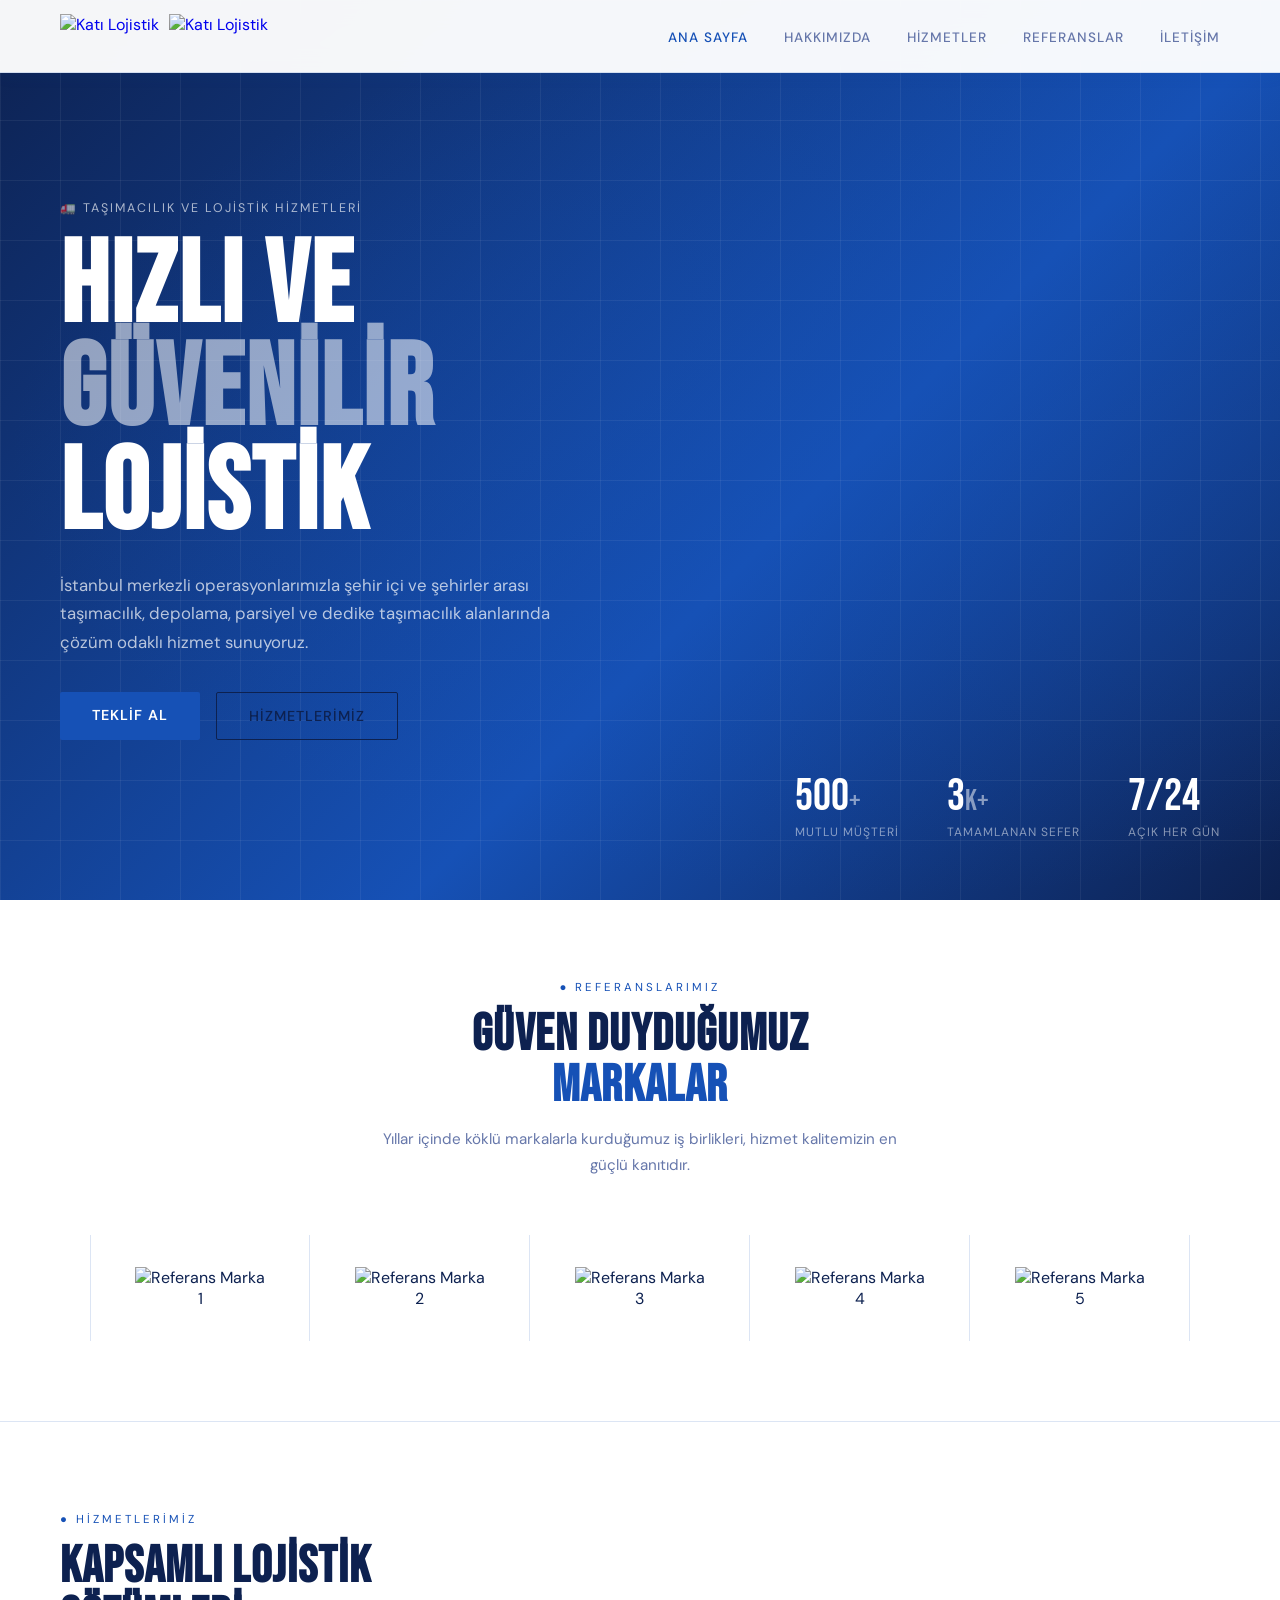
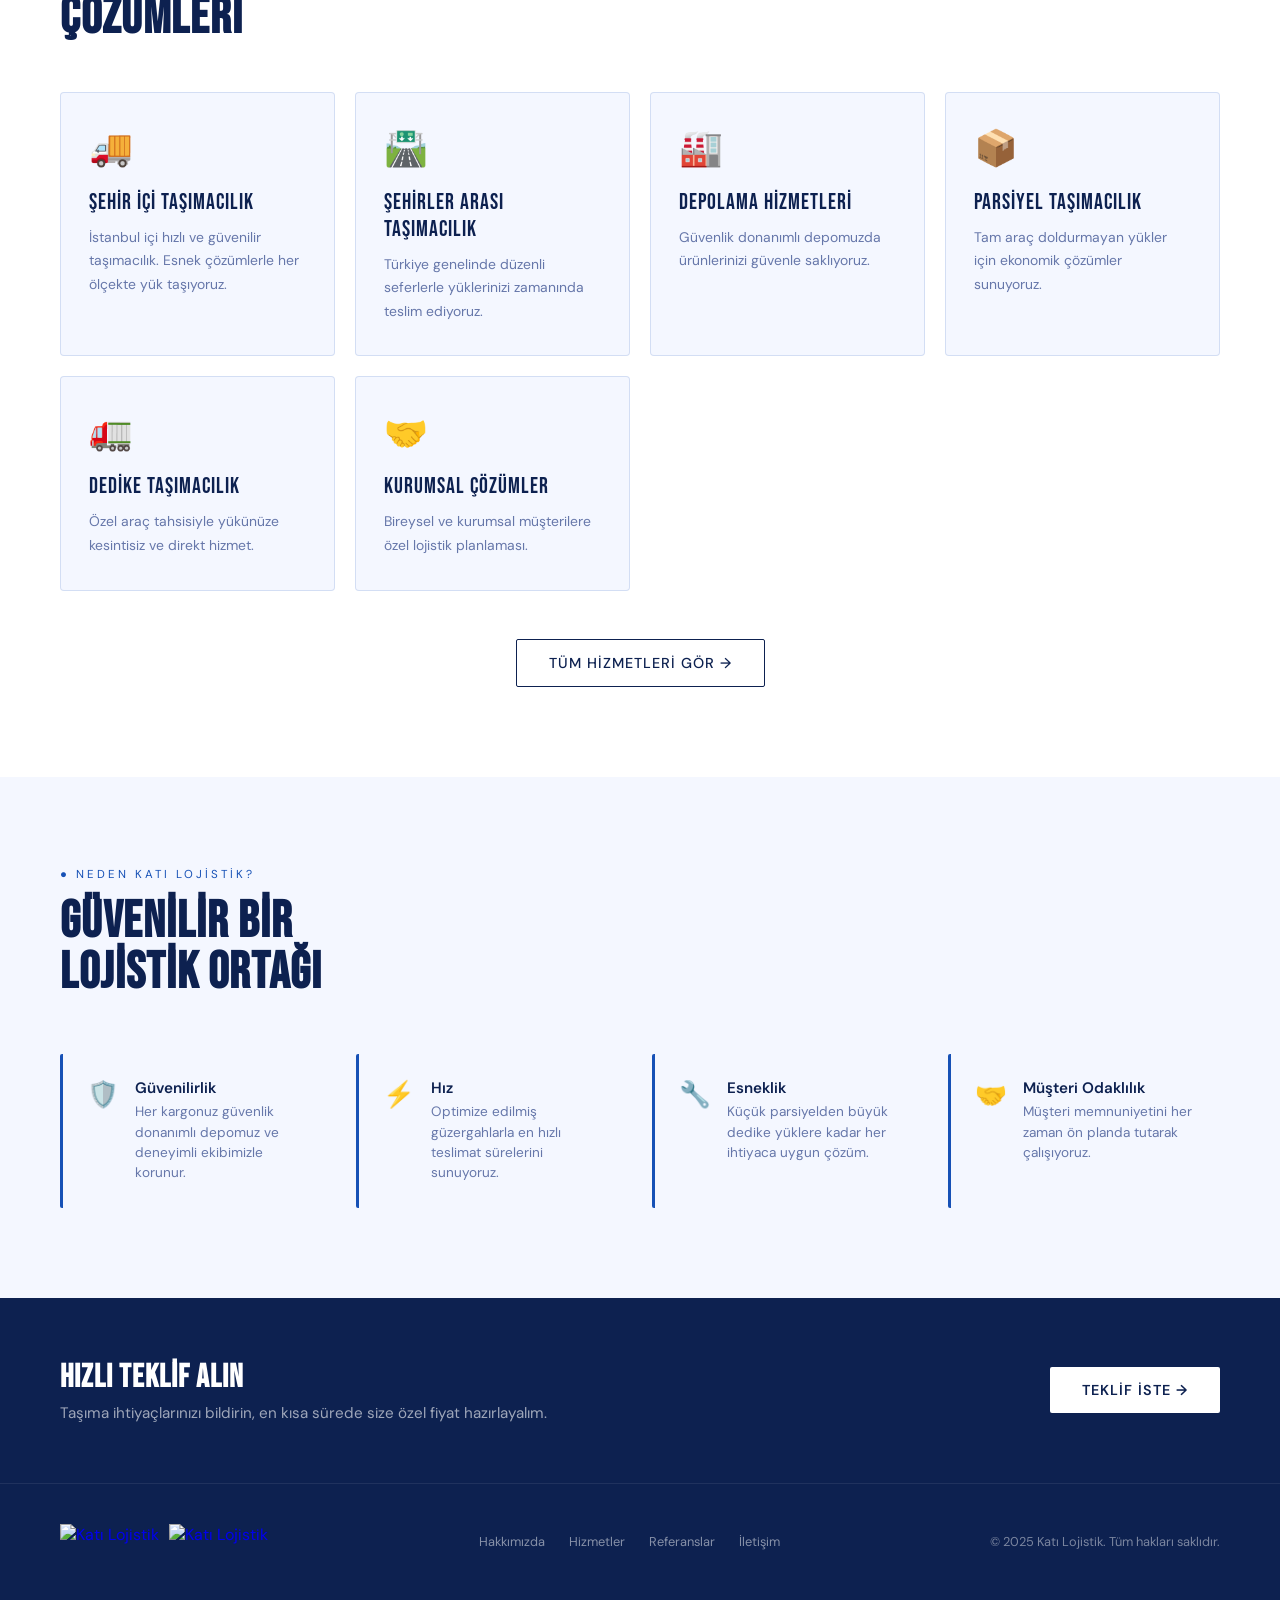
==== index.html @ aad58521 "Add files via upload" ====
<!doctype html>
<html lang="tr">
  <head>
    <meta charset="UTF-8" />
    <meta name="viewport" content="width=device-width, initial-scale=1.0" />
    <title>Katı Lojistik – İstanbul Taşımacılık ve Lojistik Hizmetleri</title>
    <link
      rel="icon"
      type="image/x-icon"
      href="photos/main-kati-lojistik-logo.ico"
    />
    <meta
      name="description"
      content="Katı Lojistik; İstanbul Kartal'da şehir içi, şehirler arası, parsiyel ve dedike taşımacılık ile depolama hizmetleri sunan güvenilir lojistik firması. +90 542 293 5328"
    />
    <meta
      name="keywords"
      content="lojistik, taşımacılık, İstanbul lojistik, Kartal lojistik, Katı Lojistik, güvenilir lojistik firması"
    />
    <meta name="robots" content="index, follow" />
    <link rel="canonical" href="https://www.katilojistik.com/" />
    <meta
      property="og:title"
      content="Katı Lojistik – Güvenilir Taşımacılık ve Lojistik Hizmetleri"
    />
    <meta
      property="og:description"
      content="İstanbul merkezli taşımacılık ve depolama çözümleri. Hızlı, güvenilir, çözüm odaklı."
    />
    <meta property="og:type" content="website" />
    <meta property="og:url" content="https://www.katilojistik.com/" />
    <meta property="og:locale" content="tr_TR" />
    <script type="application/ld+json">
      {
        "@context": "https://schema.org",
        "@type": "LocalBusiness",
        "name": "Katı Lojistik",
        "description": "İstanbul merkezli taşımacılık ve lojistik hizmetleri",
        "url": "https://www.katilojistik.com",
        "telephone": "+905422935328",
        "email": "info@katilojistik.com",
        "address": {
          "@type": "PostalAddress",
          "streetAddress": "Karlıktepe, Göl Sk. No:8",
          "addressLocality": "Kartal",
          "addressRegion": "İstanbul",
          "postalCode": "34870",
          "addressCountry": "TR"
        },
        "openingHours": "Mo-Su 06:00-22:00",
        "sameAs": [
          "https://www.instagram.com/katilojistik/",
          "https://www.linkedin.com/in/efe-kati-13737024a/"
        ]
      }
    </script>
    <link rel="preconnect" href="https://fonts.googleapis.com" />

    <link rel="stylesheet" href="style.css" />
    <link
      href="https://fonts.googleapis.com/css2?family=Bebas+Neue&family=DM+Sans:wght@300;400;500;600&display=swap"
      rel="stylesheet"
    />
  </head>
  <body>
    <nav>
      <a href="index.html" class="nav-logo-group">
        <img src="photos/main-kati-lojistik-logo.png" alt="Katı Lojistik" />
        <img src="photos/wrt-kati-lojistik-logo.png" alt="Katı Lojistik" />
      </a>
      <ul>
        <li><a href="index.html" class="active">Ana Sayfa</a></li>
        <li><a href="hakkimizda.html">Hakkımızda</a></li>
        <li><a href="hizmetler.html">Hizmetler</a></li>
        <li><a href="referanslar.html">Referanslar</a></li>
        <li><a href="iletisim.html">İletişim</a></li>
      </ul>
    </nav>

    <!-- HERO -->
    <section id="hero">
      <div class="hero-bg"></div>
      <div class="hero-grid"></div>
      <div class="hero-content">
        <div class="hero-tag">🚛 Taşımacılık ve Lojistik Hizmetleri</div>
        <h1>HIZLI VE<br /><em>GÜVENİLİR</em><br />LOJİSTİK</h1>
        <p class="hero-sub">
          İstanbul merkezli operasyonlarımızla şehir içi ve şehirler arası
          taşımacılık, depolama, parsiyel ve dedike taşımacılık alanlarında
          çözüm odaklı hizmet sunuyoruz.
        </p>
        <div class="hero-ctas">
          <a href="iletisim.html" class="btn-primary">Teklif Al</a>
          <a href="hizmetler.html" class="btn-outline">Hizmetlerimiz</a>
        </div>
      </div>
      <div class="hero-stats">
        <div>
          <div class="stat-num">500<span>+</span></div>
          <div class="stat-label">Mutlu Müşteri</div>
        </div>
        <div>
          <div class="stat-num">3<span>K+</span></div>
          <div class="stat-label">Tamamlanan Sefer</div>
        </div>
        <div>
          <div class="stat-num">7/24</div>
          <div class="stat-label">Açık Her Gün</div>
        </div>
      </div>
    </section>
    <!-- REFERANSLARIMIZ -->
    <section id="referanslarimiz-strip">
      <div class="section-tag">● Referanslarımız</div>
      <h2>GÜVEN DUYDUĞUMUZ<br /><em>MARKALAR</em></h2>
      <p class="ref-strip-sub">
        Yıllar içinde köklü markalarla kurduğumuz iş birlikleri, hizmet
        kalitemizin en güçlü kanıtıdır.
      </p>
      <div class="ref-logos-strip">
        <div class="ref-logo-item">
          <img src="photos/getir.png" alt="Referans Marka 1" />
        </div>
        <div class="ref-logo-item">
          <img src="photos/yemeks.png" alt="Referans Marka 2" />
        </div>
        <div class="ref-logo-item">
          <img src="photos/yenir_logo.png" alt="Referans Marka 3" />
        </div>
        <div class="ref-logo-item">
          <img src="photos/vigo-logo.png" alt="Referans Marka 4" />
        </div>
        <div class="ref-logo-item">
          <img src="photos/danone-logo.png" alt="Referans Marka 5" />
        </div>
      </div>
    </section>
    <!-- HİZMETLER ÖNİZLEME -->
    <section id="hizmetler-onizleme">
      <div class="section-tag">● Hizmetlerimiz</div>
      <h2>KAPSAMLI LOJİSTİK<br />ÇÖZÜMLERİ</h2>
      <div class="services-grid">
        <a href="hizmetler.html#sehir-ici" class="service-card fade-up">
          <div class="service-icon">🚚</div>
          <div class="service-title">Şehir İçi Taşımacılık</div>
          <div class="service-desc">
            İstanbul içi hızlı ve güvenilir taşımacılık. Esnek çözümlerle her
            ölçekte yük taşıyoruz.
          </div>
        </a>
        <a href="hizmetler.html#sehirler-arasi" class="service-card fade-up">
          <div class="service-icon">🛣️</div>
          <div class="service-title">Şehirler Arası Taşımacılık</div>
          <div class="service-desc">
            Türkiye genelinde düzenli seferlerle yüklerinizi zamanında teslim
            ediyoruz.
          </div>
        </a>
        <a href="hizmetler.html#depolama" class="service-card fade-up">
          <div class="service-icon">🏭</div>
          <div class="service-title">Depolama Hizmetleri</div>
          <div class="service-desc">
            Güvenlik donanımlı depomuzda ürünlerinizi güvenle saklıyoruz.
          </div>
        </a>
        <a href="hizmetler.html#parsiyel" class="service-card fade-up">
          <div class="service-icon">📦</div>
          <div class="service-title">Parsiyel Taşımacılık</div>
          <div class="service-desc">
            Tam araç doldurmayan yükler için ekonomik çözümler sunuyoruz.
          </div>
        </a>
        <a href="hizmetler.html#dedike" class="service-card fade-up">
          <div class="service-icon">🚛</div>
          <div class="service-title">Dedike Taşımacılık</div>
          <div class="service-desc">
            Özel araç tahsisiyle yükünüze kesintisiz ve direkt hizmet.
          </div>
        </a>
        <a href="hizmetler.html#kurumsal" class="service-card fade-up">
          <div class="service-icon">🤝</div>
          <div class="service-title">Kurumsal Çözümler</div>
          <div class="service-desc">
            Bireysel ve kurumsal müşterilere özel lojistik planlaması.
          </div>
        </a>
      </div>
      <div class="services-footer">
        <a href="hizmetler.html" class="btn-outline">Tüm Hizmetleri Gör →</a>
      </div>
    </section>

    <!-- NEDEN BİZ -->
    <section id="neden-biz">
      <div class="section-tag">● Neden Katı Lojistik?</div>
      <h2>GÜVENİLİR BİR<br />LOJİSTİK ORTAĞI</h2>
      <div class="values-grid">
        <div class="value-item fade-up">
          <div class="value-icon">🛡️</div>
          <div>
            <div class="value-title">Güvenilirlik</div>
            <div class="value-desc">
              Her kargonuz güvenlik donanımlı depomuz ve deneyimli ekibimizle
              korunur.
            </div>
          </div>
        </div>
        <div class="value-item fade-up">
          <div class="value-icon">⚡</div>
          <div>
            <div class="value-title">Hız</div>
            <div class="value-desc">
              Optimize edilmiş güzergahlarla en hızlı teslimat sürelerini
              sunuyoruz.
            </div>
          </div>
        </div>
        <div class="value-item fade-up">
          <div class="value-icon">🔧</div>
          <div>
            <div class="value-title">Esneklik</div>
            <div class="value-desc">
              Küçük parsiyelden büyük dedike yüklere kadar her ihtiyaca uygun
              çözüm.
            </div>
          </div>
        </div>
        <div class="value-item fade-up">
          <div class="value-icon">🤝</div>
          <div>
            <div class="value-title">Müşteri Odaklılık</div>
            <div class="value-desc">
              Müşteri memnuniyetini her zaman ön planda tutarak çalışıyoruz.
            </div>
          </div>
        </div>
      </div>
    </section>

    <!-- CTA BAND -->
    <div class="cta-band">
      <div>
        <h3>HIZLI TEKLİF ALIN</h3>
        <p>
          Taşıma ihtiyaçlarınızı bildirin, en kısa sürede size özel fiyat
          hazırlayalım.
        </p>
      </div>
      <a href="iletisim.html" class="btn-dark">Teklif İste →</a>
    </div>

    <footer>
      <a href="index.html" class="nav-logo-group"
        ><img
          src="photos/main-kati-lojistik-logo.png"
          alt="Katı Lojistik" /><img
          src="photos/wrt-kati-lojistik-logo.png"
          alt="Katı Lojistik"
      /></a>
      <div class="footer-links">
        <a href="hakkimizda.html">Hakkımızda</a>
        <a href="hizmetler.html">Hizmetler</a>
        <a href="referanslar.html">Referanslar</a>
        <a href="iletisim.html">İletişim</a>
      </div>
      <p>© 2025 Katı Lojistik. Tüm hakları saklıdır.</p>
    </footer>

    <script>
      const obs = new IntersectionObserver(
        (entries) =>
          entries.forEach((e) => {
            if (e.isIntersecting) e.target.classList.add("visible");
          }),
        { threshold: 0.1 },
      );
      document.querySelectorAll(".fade-up").forEach((el) => obs.observe(el));
    </script>
  </body>
</html>
---- style.css ----
/* ========================================
   KATI LOJİSTİK – Ortak Stil Dosyası
   ======================================== */

@import url("https://fonts.googleapis.com/css2?family=Bebas+Neue&family=DM+Sans:wght@300;400;500;600&display=swap");

:root {
  --navy: #0d2150;
  --blue: #1651b6;
  --accent: #1651b6;
  --light: #f4f7ff;
  --white: #ffffff;
  --gray: #6677aa;
  --dark-text: #0d2150;
  --body-bg: #f4f7ff;
  --card-bg: #ffffff;
  --border: rgba(22, 81, 182, 0.15);
}

* {
  margin: 0;
  padding: 0;
  box-sizing: border-box;
}
html {
  scroll-behavior: smooth;
}
body {
  font-family: "DM Sans", sans-serif;
  background: var(--body-bg);
  color: var(--dark-text);
  overflow-x: hidden;
}

/* NAV */
nav {
  position: fixed;
  top: 0;
  width: 100%;
  z-index: 100;
  padding: 14px 60px;
  display: flex;
  align-items: center;
  justify-content: space-between;
  background: rgba(255, 255, 255, 0.96);
  backdrop-filter: blur(12px);
  border-bottom: 1px solid var(--border);
  box-shadow: 0 2px 16px rgba(22, 81, 182, 0.07);
}
.nav-logo-group {
  display: flex;
  align-items: center;
  gap: 10px;
  text-decoration: none;
}
.nav-logo-group img {
  height: 44px;
  width: auto;
  display: block;
}
.logo {
  font-family: "Bebas Neue", sans-serif;
  font-size: 1.8rem;
  letter-spacing: 3px;
  color: var(--navy);
  text-decoration: none;
}
.logo span {
  color: var(--accent);
}
nav ul {
  list-style: none;
  display: flex;
  gap: 36px;
}
nav ul a {
  text-decoration: none;
  color: var(--gray);
  font-size: 0.85rem;
  font-weight: 500;
  letter-spacing: 1px;
  text-transform: uppercase;
  transition: color 0.2s;
}
nav ul a:hover,
nav ul a.active {
  color: var(--accent);
}

/* PAGE HERO */
.page-hero {
  min-height: 40vh;
  display: flex;
  align-items: flex-end;
  padding: 120px 60px 60px;
  position: relative;
  overflow: hidden;
  background: linear-gradient(135deg, #0d2150 0%, #1651b6 60%, #0d2150 100%);
  color: var(--white);
}
.page-hero-grid {
  position: absolute;
  inset: 0;
  background-image:
    linear-gradient(rgba(255, 255, 255, 0.07) 1px, transparent 1px),
    linear-gradient(90deg, rgba(255, 255, 255, 0.07) 1px, transparent 1px);
  background-size: 60px 60px;
}
.page-hero-content {
  position: relative;
  z-index: 2;
}
.breadcrumb {
  font-size: 0.78rem;
  color: rgba(255, 255, 255, 0.6);
  letter-spacing: 1px;
  margin-bottom: 12px;
}
.breadcrumb a {
  color: rgba(255, 255, 255, 0.85);
  text-decoration: none;
}
.breadcrumb span {
  margin: 0 8px;
}
.page-hero h1 {
  font-family: "Bebas Neue", sans-serif;
  font-size: clamp(3rem, 7vw, 6rem);
  line-height: 0.95;
  letter-spacing: 2px;
  color: var(--white);
}
.page-hero h1 em {
  color: rgba(255, 255, 255, 0.7);
  font-style: normal;
}
.page-hero p {
  color: rgba(255, 255, 255, 0.75);
  font-size: 1rem;
  line-height: 1.7;
  max-width: 560px;
  margin-top: 16px;
}

/* SECTIONS */
section {
  padding: 90px 60px;
}
.section-tag {
  font-size: 0.72rem;
  letter-spacing: 3px;
  text-transform: uppercase;
  color: var(--accent);
  margin-bottom: 14px;
}
h2 {
  font-family: "Bebas Neue", sans-serif;
  font-size: clamp(2.2rem, 4vw, 3.5rem);
  line-height: 1;
  letter-spacing: 1px;
  color: var(--navy);
}
h3 {
  font-family: "Bebas Neue", sans-serif;
  letter-spacing: 1px;
}

/* BUTTONS */
.btn-primary {
  background: var(--accent);
  color: var(--white);
  padding: 14px 32px;
  border: none;
  border-radius: 2px;
  font-family: "DM Sans", sans-serif;
  font-weight: 600;
  font-size: 0.9rem;
  letter-spacing: 1px;
  cursor: pointer;
  text-decoration: none;
  text-transform: uppercase;
  transition:
    transform 0.2s,
    box-shadow 0.2s;
  display: inline-block;
}
.btn-primary:hover {
  transform: translateY(-2px);
  box-shadow: 0 8px 24px rgba(22, 81, 182, 0.3);
}
.btn-outline {
  background: transparent;
  color: var(--navy);
  padding: 14px 32px;
  border: 1.5px solid var(--navy);
  border-radius: 2px;
  font-family: "DM Sans", sans-serif;
  font-weight: 500;
  font-size: 0.9rem;
  letter-spacing: 1px;
  cursor: pointer;
  text-decoration: none;
  text-transform: uppercase;
  transition:
    border-color 0.2s,
    color 0.2s,
    background 0.2s;
  display: inline-block;
}
.btn-outline:hover {
  border-color: var(--accent);
  color: var(--white);
  background: var(--accent);
}

/* FORM */
form {
  display: flex;
  flex-direction: column;
  gap: 12px;
}
.form-row {
  display: grid;
  grid-template-columns: 1fr 1fr;
  gap: 12px;
}
.form-group {
  display: flex;
  flex-direction: column;
  gap: 5px;
}
.form-label {
  font-size: 0.7rem;
  letter-spacing: 1px;
  text-transform: uppercase;
  color: var(--gray);
}
.form-section-title {
  font-size: 0.7rem;
  letter-spacing: 2px;
  text-transform: uppercase;
  color: var(--gray);
  margin-top: 6px;
}
.form-divider {
  border: none;
  border-top: 1px solid var(--border);
  margin: 4px 0;
}
input,
textarea,
select {
  background: var(--white);
  border: 1.5px solid var(--border);
  color: var(--dark-text);
  padding: 12px 16px;
  border-radius: 2px;
  font-family: "DM Sans", sans-serif;
  font-size: 0.9rem;
  outline: none;
  transition: border-color 0.2s;
  width: 100%;
}
input::placeholder,
textarea::placeholder {
  color: var(--gray);
}
input:focus,
textarea:focus,
select:focus {
  border-color: var(--accent);
}
textarea {
  resize: vertical;
  min-height: 90px;
}
select {
  background-color: var(--white);
  color: var(--dark-text);
  cursor: pointer;
  -webkit-appearance: none;
  appearance: none;
  background-image: url("data:image/svg+xml,%3Csvg xmlns='http://www.w3.org/2000/svg' width='12' height='8' viewBox='0 0 12 8'%3E%3Cpath d='M1 1l5 5 5-5' stroke='%231651b6' stroke-width='1.5' fill='none' stroke-linecap='round'/%3E%3C/svg%3E");
  background-repeat: no-repeat;
  background-position: right 14px center;
  padding-right: 36px;
}
select option {
  background-color: var(--white);
  color: var(--dark-text);
}
.btn-submit {
  background: var(--accent);
  color: var(--white);
  padding: 16px 32px;
  border: none;
  border-radius: 2px;
  font-family: "DM Sans", sans-serif;
  font-weight: 700;
  font-size: 0.9rem;
  letter-spacing: 1px;
  cursor: pointer;
  text-transform: uppercase;
  transition:
    transform 0.2s,
    box-shadow 0.2s;
  align-self: flex-start;
  margin-top: 4px;
}
.btn-submit:hover {
  transform: translateY(-2px);
  box-shadow: 0 8px 24px rgba(22, 81, 182, 0.25);
}

/* FOOTER */
footer {
  background: var(--navy);
  padding: 40px 60px;
  display: flex;
  justify-content: space-between;
  align-items: center;
  border-top: 1px solid rgba(255, 255, 255, 0.08);
  flex-wrap: wrap;
  gap: 16px;
}
footer .nav-logo-group img {
  height: 36px;
}
footer p {
  color: rgba(255, 255, 255, 0.45);
  font-size: 0.8rem;
}
.footer-links {
  display: flex;
  gap: 24px;
}
.footer-links a {
  color: rgba(255, 255, 255, 0.5);
  text-decoration: none;
  font-size: 0.8rem;
  transition: color 0.2s;
}
.footer-links a:hover {
  color: var(--white);
}

/* ANIMATIONS */
@keyframes fadeUp {
  from {
    opacity: 0;
    transform: translateY(24px);
  }
  to {
    opacity: 1;
    transform: translateY(0);
  }
}
.fade-up {
  opacity: 0;
  transform: translateY(20px);
  transition:
    opacity 0.5s ease,
    transform 0.5s ease;
}
.fade-up.visible {
  opacity: 1;
  transform: translateY(0);
}

/* CTA BAND */
.cta-band {
  background: var(--navy);
  padding: 60px;
  display: flex;
  justify-content: space-between;
  align-items: center;
  gap: 32px;
  flex-wrap: wrap;
}
.cta-band h3 {
  font-family: "Bebas Neue", sans-serif;
  font-size: 2rem;
  color: var(--white);
  letter-spacing: 1px;
}
.cta-band p {
  color: rgba(255, 255, 255, 0.6);
  font-size: 0.95rem;
  margin-top: 6px;
}
.btn-dark {
  background: var(--white);
  color: var(--navy);
  padding: 14px 32px;
  border: none;
  border-radius: 2px;
  font-family: "DM Sans", sans-serif;
  font-weight: 600;
  font-size: 0.9rem;
  letter-spacing: 1px;
  cursor: pointer;
  text-decoration: none;
  text-transform: uppercase;
  transition: transform 0.2s;
  display: inline-block;
  white-space: nowrap;
}
.btn-dark:hover {
  transform: translateY(-2px);
}

/* PHOTO PLACEHOLDER */
.photo-placeholder {
  width: 100%;
  aspect-ratio: 4/3;
  background: linear-gradient(135deg, #dde6f8 0%, #c2d3f5 100%);
  border: 2px dashed rgba(22, 81, 182, 0.3);
  border-radius: 4px;
  display: flex;
  flex-direction: column;
  align-items: center;
  justify-content: center;
  color: var(--accent);
  gap: 10px;
  min-height: 260px;
}
.photo-placeholder span {
  font-size: 0.78rem;
  letter-spacing: 1px;
  text-transform: uppercase;
  opacity: 0.6;
}

/* MENU TOGGLE */
.menu-toggle {
  display: none;
  flex-direction: column;
  gap: 5px;
  cursor: pointer;
  padding: 4px;
}
.menu-toggle span {
  display: block;
  width: 24px;
  height: 2px;
  background: var(--navy);
  border-radius: 2px;
}

/* RESPONSIVE */
@media (max-width: 768px) {
  nav {
    padding: 12px 24px;
  }
  nav ul {
    display: none;
    flex-direction: column;
    gap: 0;
    position: absolute;
    top: 100%;
    left: 0;
    right: 0;
    background: rgba(255, 255, 255, 0.98);
    border-bottom: 1px solid var(--border);
    padding: 12px 0;
  }
  nav ul.active {
    display: flex;
  }
  nav ul li a {
    display: block;
    padding: 12px 24px;
  }
  .menu-toggle {
    display: flex;
  }
  section,
  .page-hero,
  .cta-band {
    padding: 60px 24px;
  }
  .form-row {
    grid-template-columns: 1fr;
  }
  footer {
    flex-direction: column;
    text-align: center;
    padding: 32px 24px;
  }
  .footer-links {
    justify-content: center;
  }
}

/* ---- HİZMETLER SAYFASI ---- */
.hizmet-section {
  padding: 90px 60px;
  border-bottom: 1px solid var(--border);
}
.hizmet-section:last-of-type {
  border-bottom: none;
}
.hizmet-grid {
  display: grid;
  grid-template-columns: 1fr 1fr;
  gap: 72px;
  align-items: center;
}
.hizmet-grid.reverse {
  direction: rtl;
}
.hizmet-grid.reverse > * {
  direction: ltr;
}
.hizmet-visual {
  border-radius: 4px;
  overflow: hidden;
}
.hizmet-visual .photo-placeholder {
  border-radius: 4px;
}
.hizmet-tag {
  font-size: 0.72rem;
  letter-spacing: 2px;
  text-transform: uppercase;
  color: var(--accent);
  margin-bottom: 14px;
}
.hizmet-text h2 {
  margin-bottom: 20px;
}
.hizmet-text p {
  color: var(--gray);
  font-size: 0.95rem;
  line-height: 1.8;
  margin-bottom: 14px;
}
.hizmet-features {
  list-style: none;
  margin: 24px 0 32px;
  display: flex;
  flex-direction: column;
  gap: 10px;
}
.hizmet-features li {
  display: flex;
  align-items: center;
  gap: 10px;
  color: var(--gray);
  font-size: 0.88rem;
}
.hizmet-features li::before {
  content: "✓";
  color: var(--accent);
  font-weight: 700;
  flex-shrink: 0;
}

.services-overview {
  background: var(--white);
  border: 1px solid var(--border);
  padding: 90px 60px;
}
.services-quick-grid {
  display: grid;
  grid-template-columns: repeat(auto-fit, minmax(180px, 1fr));
  gap: 16px;
  margin-top: 48px;
}
.quick-card {
  background: var(--light);
  border: 1.5px solid var(--border);
  padding: 24px 20px;
  border-radius: 4px;
  text-align: center;
  text-decoration: none;
  color: var(--navy);
  transition:
    background 0.2s,
    border-color 0.2s,
    transform 0.2s;
}
.quick-card:hover {
  background: var(--accent);
  color: var(--white);
  border-color: var(--accent);
  transform: translateY(-3px);
}
.quick-card-icon {
  font-size: 2rem;
  margin-bottom: 10px;
}
.quick-card-title {
  font-size: 0.82rem;
  font-weight: 600;
  letter-spacing: 0.5px;
}

/* ---- HAKKIMIZDA ---- */
.about-section {
  background: var(--white);
}
.about-grid {
  display: grid;
  grid-template-columns: 1fr 1fr;
  gap: 72px;
  margin-top: 56px;
  align-items: start;
}
.about-text p {
  color: var(--gray);
  font-size: 0.95rem;
  line-height: 1.85;
  margin-bottom: 18px;
}
.about-values {
  display: flex;
  flex-direction: column;
  gap: 16px;
}

.value-item {
  display: flex;
  align-items: flex-start;
  gap: 16px;
  padding: 24px;
  background: var(--light);
  border-left: 3px solid var(--accent);
  border-radius: 2px;
  transition: transform 0.2s;
}
.value-item:hover {
  transform: translateX(6px);
}
.value-icon {
  font-size: 1.6rem;
  flex-shrink: 0;
}
.value-title {
  font-weight: 600;
  font-size: 0.95rem;
  color: var(--navy);
  margin-bottom: 4px;
}
.value-desc {
  font-size: 0.85rem;
  color: var(--gray);
  line-height: 1.5;
}

.mission-section {
  background: var(--light);
}
.mission-grid {
  display: grid;
  grid-template-columns: 1fr 1fr;
  gap: 48px;
  margin-top: 56px;
}
.mission-card {
  background: var(--white);
  border: 1.5px solid var(--border);
  padding: 36px;
  border-radius: 4px;
  transition: border-color 0.3s;
}
.mission-card:hover {
  border-color: var(--accent);
}
.mission-card h3 {
  font-family: "Bebas Neue", sans-serif;
  font-size: 1.6rem;
  letter-spacing: 1px;
  margin-bottom: 14px;
  color: var(--accent);
}
.mission-card p {
  color: var(--gray);
  font-size: 0.9rem;
  line-height: 1.8;
}

.team-section {
  background: var(--white);
}
.stats-row {
  display: grid;
  grid-template-columns: repeat(auto-fit, minmax(160px, 1fr));
  gap: 2px;
  margin-top: 56px;
}
.stat-box {
  background: var(--light);
  border: 1px solid var(--border);
  padding: 40px 28px;
  text-align: center;
}
.stat-box-num {
  font-family: "Bebas Neue", sans-serif;
  font-size: 3.5rem;
  color: var(--accent);
  line-height: 1;
}
.stat-box-label {
  font-size: 0.82rem;
  color: var(--gray);
  letter-spacing: 1px;
  text-transform: uppercase;
  margin-top: 8px;
  line-height: 1.4;
}

/* ---- REFERANSLAR ---- */
.reviews-grid {
  display: grid;
  grid-template-columns: repeat(auto-fit, minmax(300px, 1fr));
  gap: 24px;
  margin-top: 48px;
}
.review-card {
  background: var(--white);
  border: 1.5px solid var(--border);
  padding: 32px;
  border-radius: 4px;
  transition:
    border-color 0.3s,
    transform 0.2s;
}
.review-card:hover {
  border-color: var(--accent);
  transform: translateY(-3px);
}
.review-stars {
  color: #f5a623;
  font-size: 1rem;
  margin-bottom: 14px;
}
.review-text {
  color: var(--gray);
  font-size: 0.9rem;
  line-height: 1.75;
  margin-bottom: 20px;
  font-style: italic;
}
.review-author {
  display: flex;
  align-items: center;
  gap: 12px;
}
.review-avatar {
  width: 44px;
  height: 44px;
  border-radius: 50%;
  background: var(--light);
  border: 2px solid var(--border);
  display: flex;
  align-items: center;
  justify-content: center;
  font-family: "Bebas Neue", sans-serif;
  font-size: 1.1rem;
  color: var(--accent);
  flex-shrink: 0;
}
.review-name {
  font-weight: 600;
  font-size: 0.9rem;
  color: var(--navy);
}
.review-company {
  font-size: 0.8rem;
  color: var(--gray);
}

.logos-section {
  background: var(--light);
}
.logos-grid {
  display: grid;
  grid-template-columns: repeat(auto-fit, minmax(140px, 1fr));
  gap: 16px;
  margin-top: 48px;
}
.logo-item {
  background: var(--white);
  border: 1px solid var(--border);
  border-radius: 4px;
  padding: 28px 20px;
  display: flex;
  align-items: center;
  justify-content: center;
  font-size: 0.85rem;
  color: var(--gray);
  text-align: center;
  transition: border-color 0.2s;
}
.logo-item:hover {
  border-color: var(--accent);
}

/* ---- İLETİŞİM ---- */
.contact-grid {
  display: grid;
  grid-template-columns: 1fr 1fr;
  gap: 72px;
  margin-top: 56px;
}
.contact-info {
  display: flex;
  flex-direction: column;
  gap: 28px;
}
.contact-item {
  display: flex;
  align-items: flex-start;
  gap: 16px;
}
.contact-icon {
  width: 48px;
  height: 48px;
  border-radius: 2px;
  background: var(--light);
  border: 1.5px solid var(--border);
  display: flex;
  align-items: center;
  justify-content: center;
  font-size: 1.3rem;
  flex-shrink: 0;
}
.contact-label {
  font-size: 0.72rem;
  letter-spacing: 2px;
  text-transform: uppercase;
  color: var(--gray);
  margin-bottom: 4px;
}
.contact-value {
  font-size: 0.95rem;
  color: var(--navy);
  font-weight: 500;
}
.contact-value a {
  color: var(--navy);
  text-decoration: none;
}
.contact-value a:hover {
  color: var(--accent);
}

/* ---- INDEX HERO ---- */
#hero {
  min-height: 100vh;
  display: flex;
  flex-direction: column;
  justify-content: center;
  padding: 120px 60px 80px;
  position: relative;
  overflow: hidden;
  background: linear-gradient(135deg, #0d2150 0%, #1651b6 60%, #0d2150 100%);
}
.hero-bg {
  position: absolute;
  inset: 0;
  background: radial-gradient(
    ellipse at 70% 50%,
    rgba(22, 81, 182, 0.4) 0%,
    transparent 70%
  );
}
.hero-grid {
  position: absolute;
  inset: 0;
  background-image:
    linear-gradient(rgba(255, 255, 255, 0.06) 1px, transparent 1px),
    linear-gradient(90deg, rgba(255, 255, 255, 0.06) 1px, transparent 1px);
  background-size: 60px 60px;
}
.hero-content {
  position: relative;
  z-index: 2;
  max-width: 680px;
}
.hero-tag {
  font-size: 0.78rem;
  letter-spacing: 2px;
  text-transform: uppercase;
  color: rgba(255, 255, 255, 0.65);
  margin-bottom: 20px;
}
#hero h1 {
  font-family: "Bebas Neue", sans-serif;
  font-size: clamp(4rem, 9vw, 8rem);
  line-height: 0.9;
  letter-spacing: 2px;
  color: var(--white);
}
#hero h1 em {
  color: rgba(255, 255, 255, 0.55);
  font-style: normal;
}
.hero-sub {
  color: rgba(255, 255, 255, 0.7);
  font-size: 1.05rem;
  line-height: 1.7;
  max-width: 520px;
  margin: 24px 0 36px;
}
.hero-ctas {
  display: flex;
  gap: 16px;
  flex-wrap: wrap;
}
.hero-stats {
  position: absolute;
  bottom: 60px;
  right: 60px;
  display: flex;
  gap: 48px;
  z-index: 2;
}
.stat-num {
  font-family: "Bebas Neue", sans-serif;
  font-size: 2.8rem;
  color: var(--white);
  line-height: 1;
}
.stat-num span {
  color: rgba(255, 255, 255, 0.5);
  font-size: 1.8rem;
}
.stat-label {
  font-size: 0.75rem;
  color: rgba(255, 255, 255, 0.5);
  letter-spacing: 1px;
  text-transform: uppercase;
  margin-top: 4px;
}

/* INDEX: Hizmetler önizleme */
#hizmetler-onizleme {
  background: var(--white);
}
.services-grid {
  display: grid;
  grid-template-columns: repeat(auto-fit, minmax(240px, 1fr));
  gap: 20px;
  margin-top: 48px;
}
.service-card {
  background: var(--light);
  border: 1.5px solid var(--border);
  padding: 32px 28px;
  border-radius: 4px;
  text-decoration: none;
  color: var(--navy);
  display: block;
  position: relative;
  overflow: hidden;
  transition:
    background 0.2s,
    border-color 0.2s,
    transform 0.2s;
}
.service-card::before {
  content: "";
  position: absolute;
  left: 0;
  top: 0;
  bottom: 0;
  width: 3px;
  background: var(--accent);
  transform: scaleX(0);
  transform-origin: left;
  transition: transform 0.2s;
}
.service-card:hover {
  background: var(--white);
  border-color: var(--accent);
  transform: translateY(-4px);
  box-shadow: 0 8px 32px rgba(22, 81, 182, 0.1);
}
.service-card:hover::before {
  transform: scaleX(1);
}
.service-icon {
  font-size: 2.2rem;
  margin-bottom: 18px;
}
.service-title {
  font-family: "Bebas Neue", sans-serif;
  font-size: 1.4rem;
  letter-spacing: 1px;
  margin-bottom: 10px;
}
.service-desc {
  color: var(--gray);
  font-size: 0.87rem;
  line-height: 1.7;
}
.services-footer {
  text-align: center;
  margin-top: 48px;
}

/* INDEX: Neden biz */
#neden-biz {
  background: var(--light);
}
.values-grid {
  display: grid;
  grid-template-columns: repeat(auto-fit, minmax(220px, 1fr));
  gap: 24px;
  margin-top: 56px;
}

/* RESPONSIVE ALT SAYFALAR */
@media (max-width: 768px) {
  .hizmet-grid,
  .hizmet-grid.reverse,
  .about-grid,
  .mission-grid,
  .contact-grid {
    grid-template-columns: 1fr;
    direction: ltr;
    gap: 32px;
  }
  .hizmet-section,
  .services-overview {
    padding: 60px 24px;
  }
  .hero-stats {
    position: static;
    margin-top: 48px;
    flex-wrap: wrap;
    gap: 32px;
  }
  #hero {
    padding: 100px 24px 80px;
  }
}

/* ---- İLETİŞİM SAYFASI ---- */
.contact-section {
  padding: 90px 60px;
  background: var(--white);
}
.iletisim-grid {
  display: grid;
  grid-template-columns: 1fr 1fr;
  gap: 72px;
  margin-top: 48px;
}
.contact-info-block {
  display: flex;
  flex-direction: column;
  gap: 24px;
}
.contact-info-block > p {
  color: var(--gray);
  font-size: 0.95rem;
  line-height: 1.8;
}
.contact-icon-box {
  width: 44px;
  height: 44px;
  border-radius: 2px;
  background: var(--light);
  border: 1.5px solid var(--border);
  display: flex;
  align-items: center;
  justify-content: center;
  font-size: 1.2rem;
  flex-shrink: 0;
}
.contact-label {
  font-size: 0.7rem;
  letter-spacing: 2px;
  text-transform: uppercase;
  color: var(--gray);
  margin-bottom: 4px;
}
.contact-val {
  font-size: 0.95rem;
  color: var(--navy);
  font-weight: 500;
}
.contact-val a {
  color: var(--navy);
  text-decoration: none;
}
.contact-val a:hover {
  color: var(--accent);
}
.social-links {
  display: flex;
  gap: 12px;
  flex-wrap: wrap;
  margin-top: 8px;
}
.social-btn {
  background: var(--light);
  border: 1.5px solid var(--border);
  color: var(--navy);
  padding: 10px 18px;
  border-radius: 2px;
  text-decoration: none;
  font-size: 0.82rem;
  font-weight: 500;
  transition:
    border-color 0.2s,
    background 0.2s,
    color 0.2s;
}
.social-btn:hover {
  border-color: var(--accent);
  background: var(--accent);
  color: var(--white);
}

.map-section {
  padding: 90px 60px;
  background: var(--light);
}
.map-grid {
  display: grid;
  grid-template-columns: 1fr 1fr;
  gap: 56px;
  margin-top: 48px;
  align-items: start;
}
.map-info {
  display: flex;
  flex-direction: column;
  gap: 0;
}
.map-info h3 {
  font-family: "Bebas Neue", sans-serif;
  font-size: 1.4rem;
  letter-spacing: 1px;
  margin-bottom: 20px;
  color: var(--navy);
}
.konum-detail {
  display: flex;
  align-items: flex-start;
  gap: 14px;
  padding: 18px 0;
  border-bottom: 1px solid var(--border);
}
.konum-detail:last-child {
  border-bottom: none;
}
.konum-icon {
  font-size: 1.4rem;
  flex-shrink: 0;
  margin-top: 2px;
}
.konum-detail-title {
  font-weight: 600;
  font-size: 0.9rem;
  margin-bottom: 4px;
  color: var(--navy);
}
.konum-detail-text {
  font-size: 0.85rem;
  color: var(--gray);
  line-height: 1.6;
}
.map-container {
  border-radius: 4px;
  overflow: hidden;
  border: 1.5px solid var(--border);
  height: 420px;
}
.map-container iframe {
  width: 100%;
  height: 100%;
  border: none;
}

@media (max-width: 768px) {
  .iletisim-grid,
  .map-grid {
    grid-template-columns: 1fr;
    gap: 40px;
  }
  .contact-section,
  .map-section {
    padding: 60px 24px;
  }
}

/* ---- REFERANSLAR SAYFASI ---- */
.ref-section {
  padding: 90px 60px;
  background: var(--white);
}
.ref-grid {
  display: grid;
  grid-template-columns: repeat(auto-fit, minmax(300px, 1fr));
  gap: 24px;
  margin-top: 48px;
}
.ref-card {
  background: var(--light);
  border: 1.5px solid var(--border);
  padding: 32px;
  border-radius: 4px;
  transition:
    border-color 0.3s,
    transform 0.2s;
  position: relative;
}
.ref-card:hover {
  border-color: var(--accent);
  transform: translateY(-3px);
  box-shadow: 0 8px 32px rgba(22, 81, 182, 0.08);
}
.ref-tag {
  display: inline-block;
  background: var(--accent);
  color: var(--white);
  font-size: 0.7rem;
  font-weight: 600;
  letter-spacing: 1.5px;
  text-transform: uppercase;
  padding: 4px 10px;
  border-radius: 2px;
  margin-bottom: 12px;
}
.ref-stars {
  color: #f5a623;
  font-size: 1rem;
  margin-bottom: 10px;
}
.ref-quote-icon {
  font-family: Georgia, serif;
  font-size: 3rem;
  color: var(--accent);
  line-height: 0.8;
  margin-bottom: 10px;
  opacity: 0.4;
}
.ref-text {
  color: var(--gray);
  font-size: 0.9rem;
  line-height: 1.75;
  margin-bottom: 20px;
  font-style: italic;
}
.ref-author {
  font-weight: 600;
  font-size: 0.9rem;
  color: var(--navy);
}
.ref-company {
  font-size: 0.8rem;
  color: var(--gray);
  margin-top: 2px;
}

.stats-section {
  padding: 90px 60px;
  background: var(--navy);
}
.stats-section .section-tag {
  color: rgba(255, 255, 255, 0.5);
}
.stats-section h2 {
  color: var(--white);
}
.stats-grid {
  display: grid;
  grid-template-columns: repeat(auto-fit, minmax(180px, 1fr));
  gap: 2px;
  margin-top: 56px;
}
.stats-section .stat-box {
  background: rgba(255, 255, 255, 0.05);
  border: 1px solid rgba(255, 255, 255, 0.08);
}
.stats-section .stat-num {
  font-family: "Bebas Neue", sans-serif;
  font-size: 3.5rem;
  color: var(--white);
  line-height: 1;
}
.stats-section .stat-label {
  font-size: 0.82rem;
  color: rgba(255, 255, 255, 0.5);
  letter-spacing: 1px;
  text-transform: uppercase;
  margin-top: 8px;
}

.trust-section {
  padding: 90px 60px;
  background: var(--light);
}
.trust-grid {
  display: grid;
  grid-template-columns: repeat(auto-fit, minmax(220px, 1fr));
  gap: 24px;
  margin-top: 48px;
}
.trust-item {
  background: var(--white);
  border: 1.5px solid var(--border);
  padding: 32px 28px;
  border-radius: 4px;
  transition:
    border-color 0.3s,
    transform 0.2s;
}
.trust-item:hover {
  border-color: var(--accent);
  transform: translateY(-3px);
}
.trust-icon {
  font-size: 2rem;
  margin-bottom: 16px;
}
.trust-title {
  font-family: "Bebas Neue", sans-serif;
  font-size: 1.2rem;
  letter-spacing: 1px;
  color: var(--navy);
  margin-bottom: 8px;
}
.trust-desc {
  font-size: 0.87rem;
  color: var(--gray);
  line-height: 1.65;
}

@media (max-width: 768px) {
  .ref-section,
  .stats-section,
  .trust-section {
    padding: 60px 24px;
  }
  .ref-grid,
  .trust-grid {
    grid-template-columns: 1fr;
  }
}

/* ---- REFERANSLARIMIZ STRIP (index) ---- */
#referanslarimiz-strip {
  background: var(--white);
  padding: 80px 60px;
  border-bottom: 1px solid var(--border);
  text-align: center;
}
#referanslarimiz-strip h2 em {
  color: var(--accent);
  font-style: normal;
}
.ref-strip-sub {
  color: var(--gray);
  font-size: 0.95rem;
  line-height: 1.7;
  max-width: 520px;
  margin: 16px auto 56px;
}
.ref-logos-strip {
  display: flex;
  align-items: center;
  justify-content: center;
  gap: 0;
  flex-wrap: wrap;
}
.ref-logo-item {
  flex: 1 1 180px;
  max-width: 220px;
  padding: 32px 28px;
  border-right: 1px solid var(--border);
  display: flex;
  align-items: center;
  justify-content: center;
  transition: background 0.2s;
}
.ref-logo-item:first-child {
  border-left: 1px solid var(--border);
}
.ref-logo-item:hover {
  background: var(--light);
}
.ref-logo-item img {
  max-width: 130px;
  max-height: 60px;
  width: 100%;
  height: auto;
  object-fit: contain;
  filter: none;
  transition: filter 0.3s;
}
.ref-logo-item:hover img {
  filter: drop-shadow(0 4px 12px rgba(22, 81, 182, 0.2));
}

@media (max-width: 768px) {
  #referanslarimiz-strip {
    padding: 60px 24px;
  }
  .ref-logos-strip {
    gap: 0;
  }
  .ref-logo-item {
    flex: 1 1 calc(50% - 1px);
    border-right: 1px solid var(--border);
    border-bottom: 1px solid var(--border);
    padding: 24px 20px;
  }
  .ref-logo-item:first-child {
    border-left: 1px solid var(--border);
  }
}
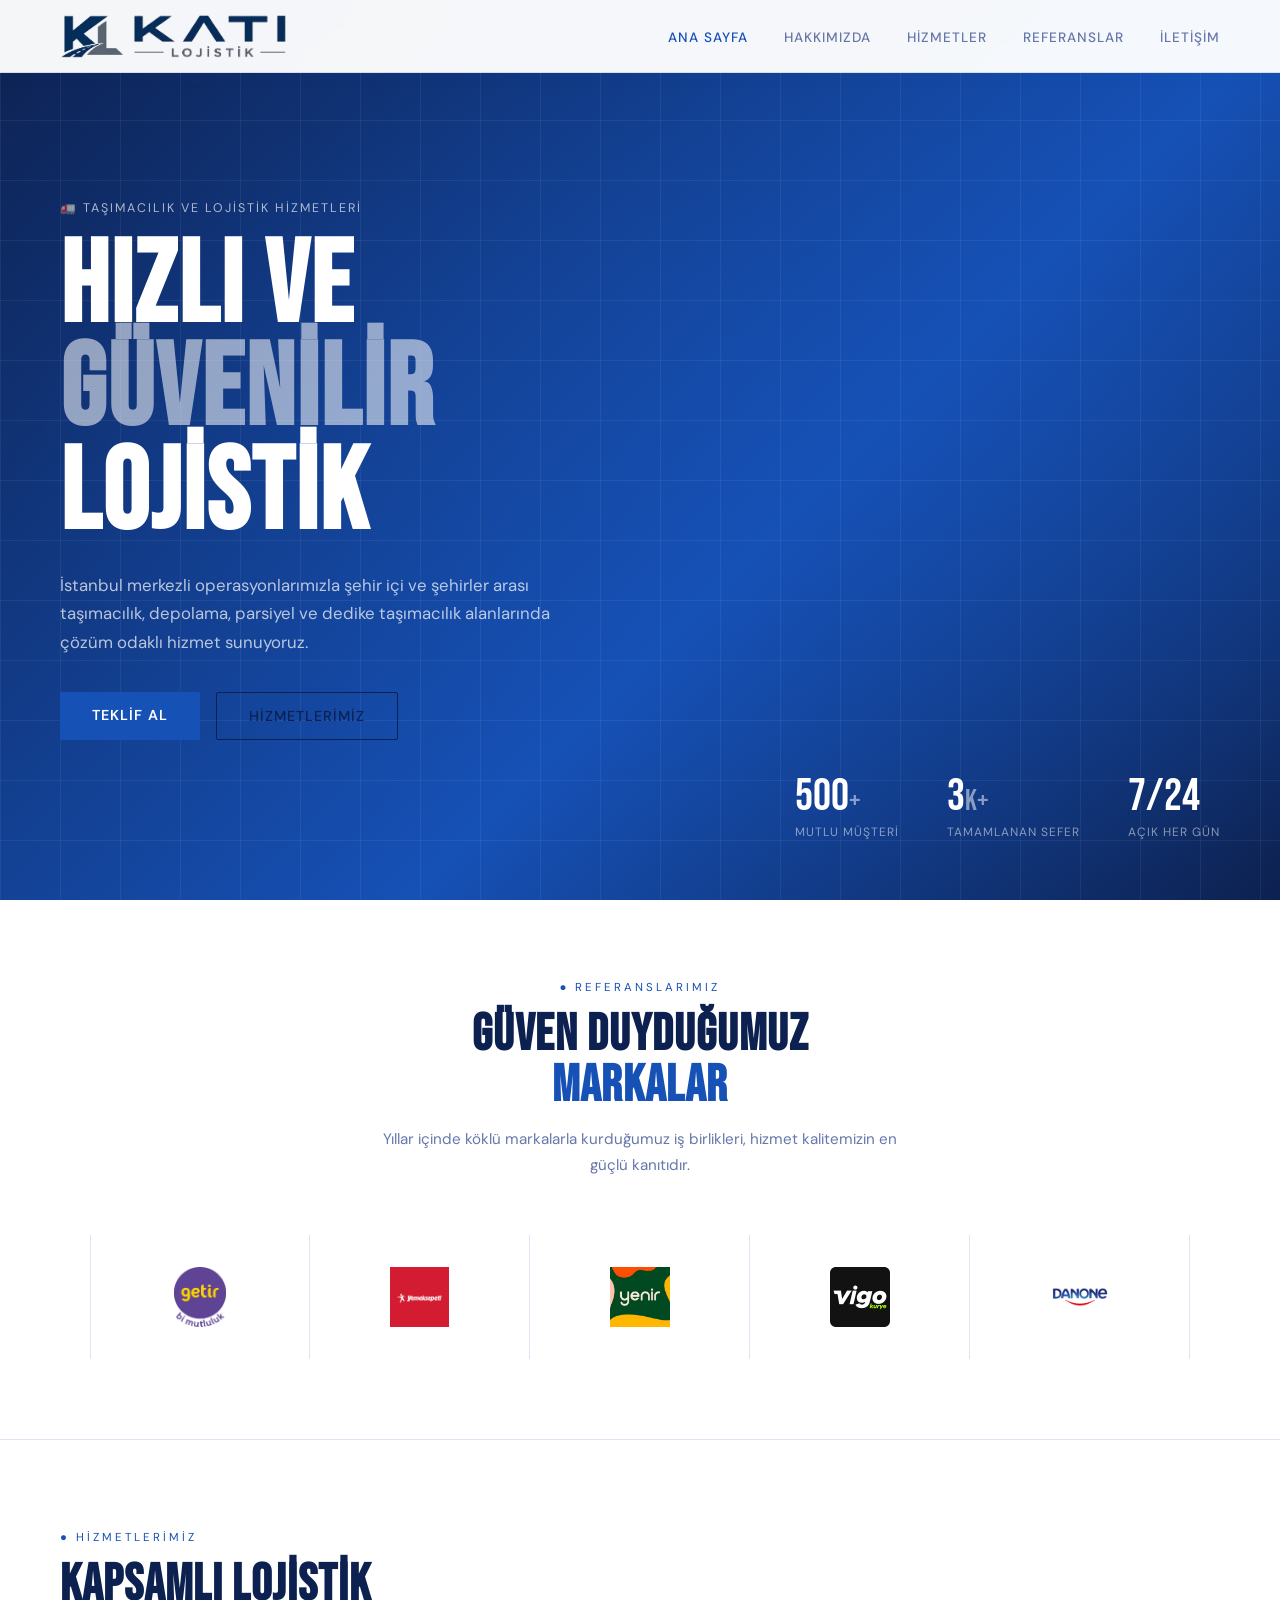
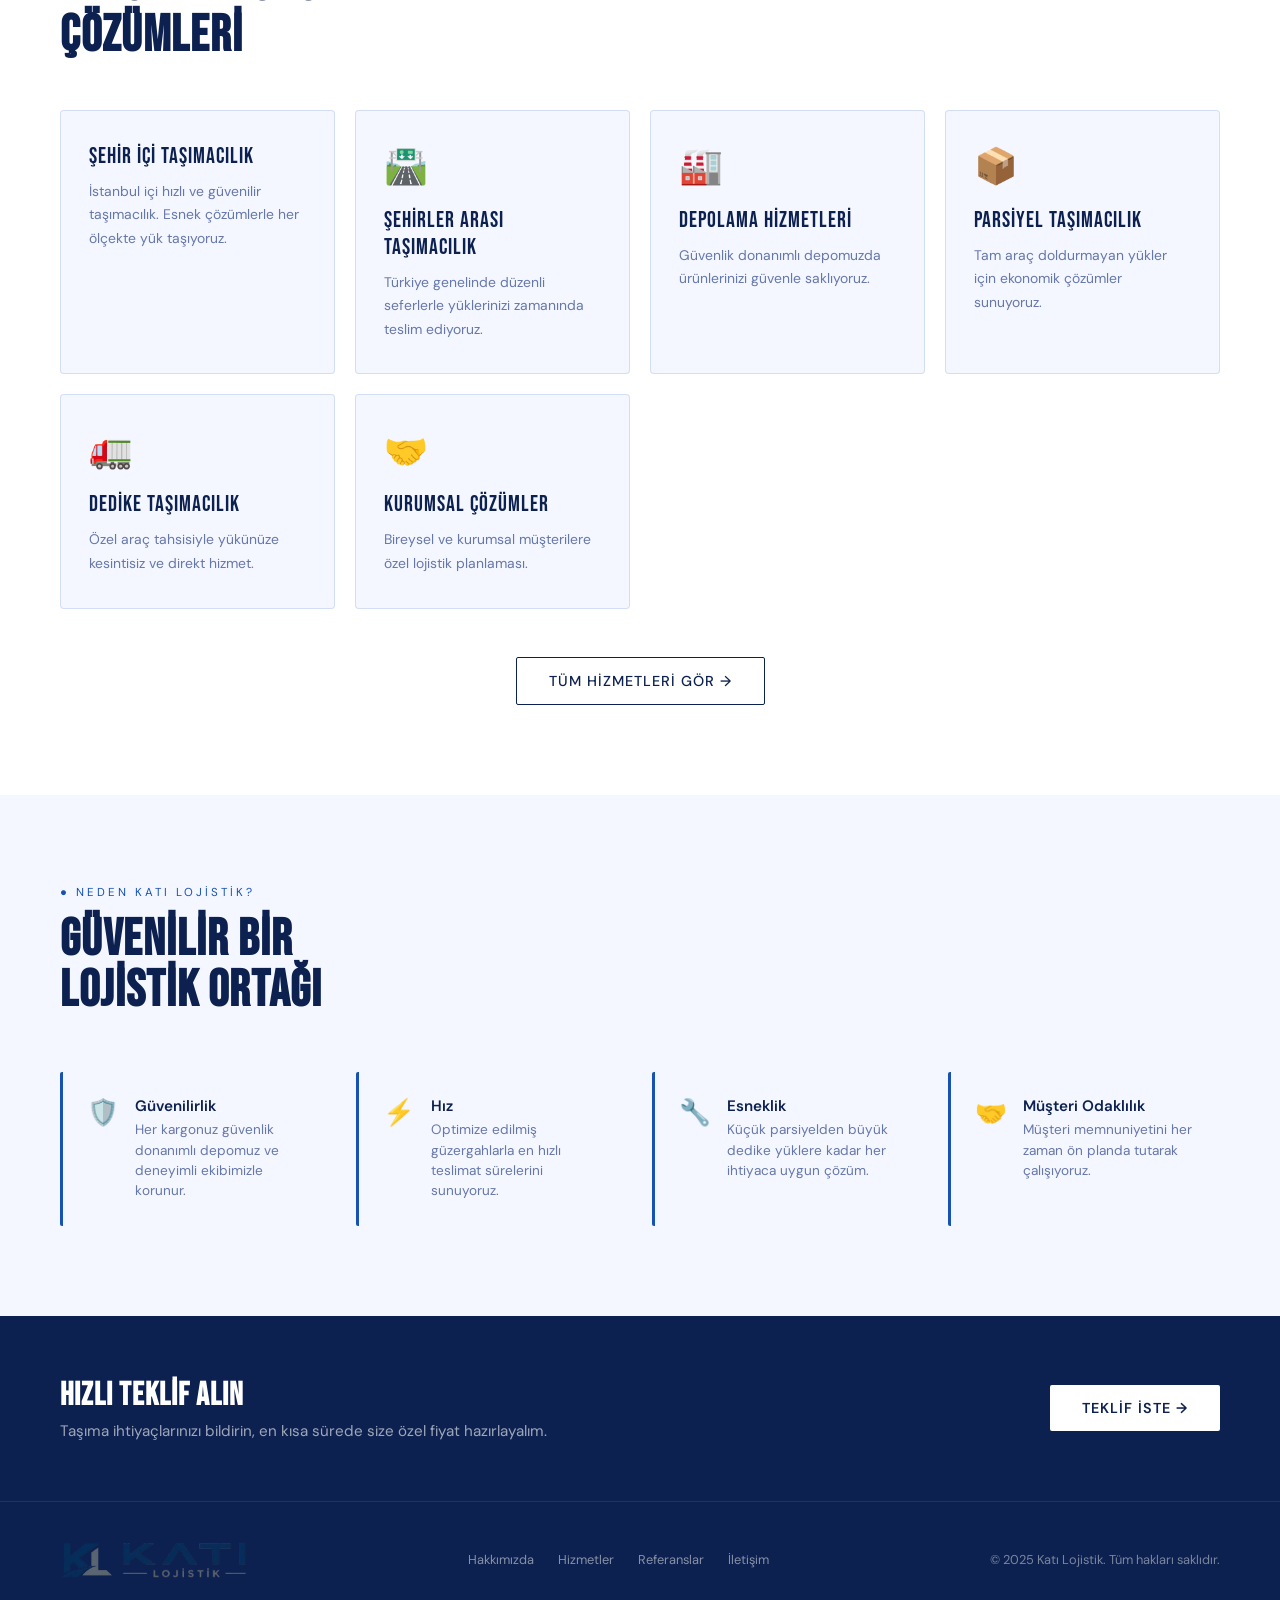
==== commit 216ff24b: "Update index.html" ====
--- a/index.html
+++ b/index.html
@@ -141,7 +141,7 @@
       <h2>KAPSAMLI LOJİSTİK<br />ÇÖZÜMLERİ</h2>
       <div class="services-grid">
         <a href="hizmetler.html#sehir-ici" class="service-card fade-up">
-          <div class="service-icon">🚚</div>
+         
           <div class="service-title">Şehir İçi Taşımacılık</div>
           <div class="service-desc">
             İstanbul içi hızlı ve güvenilir taşımacılık. Esnek çözümlerle her
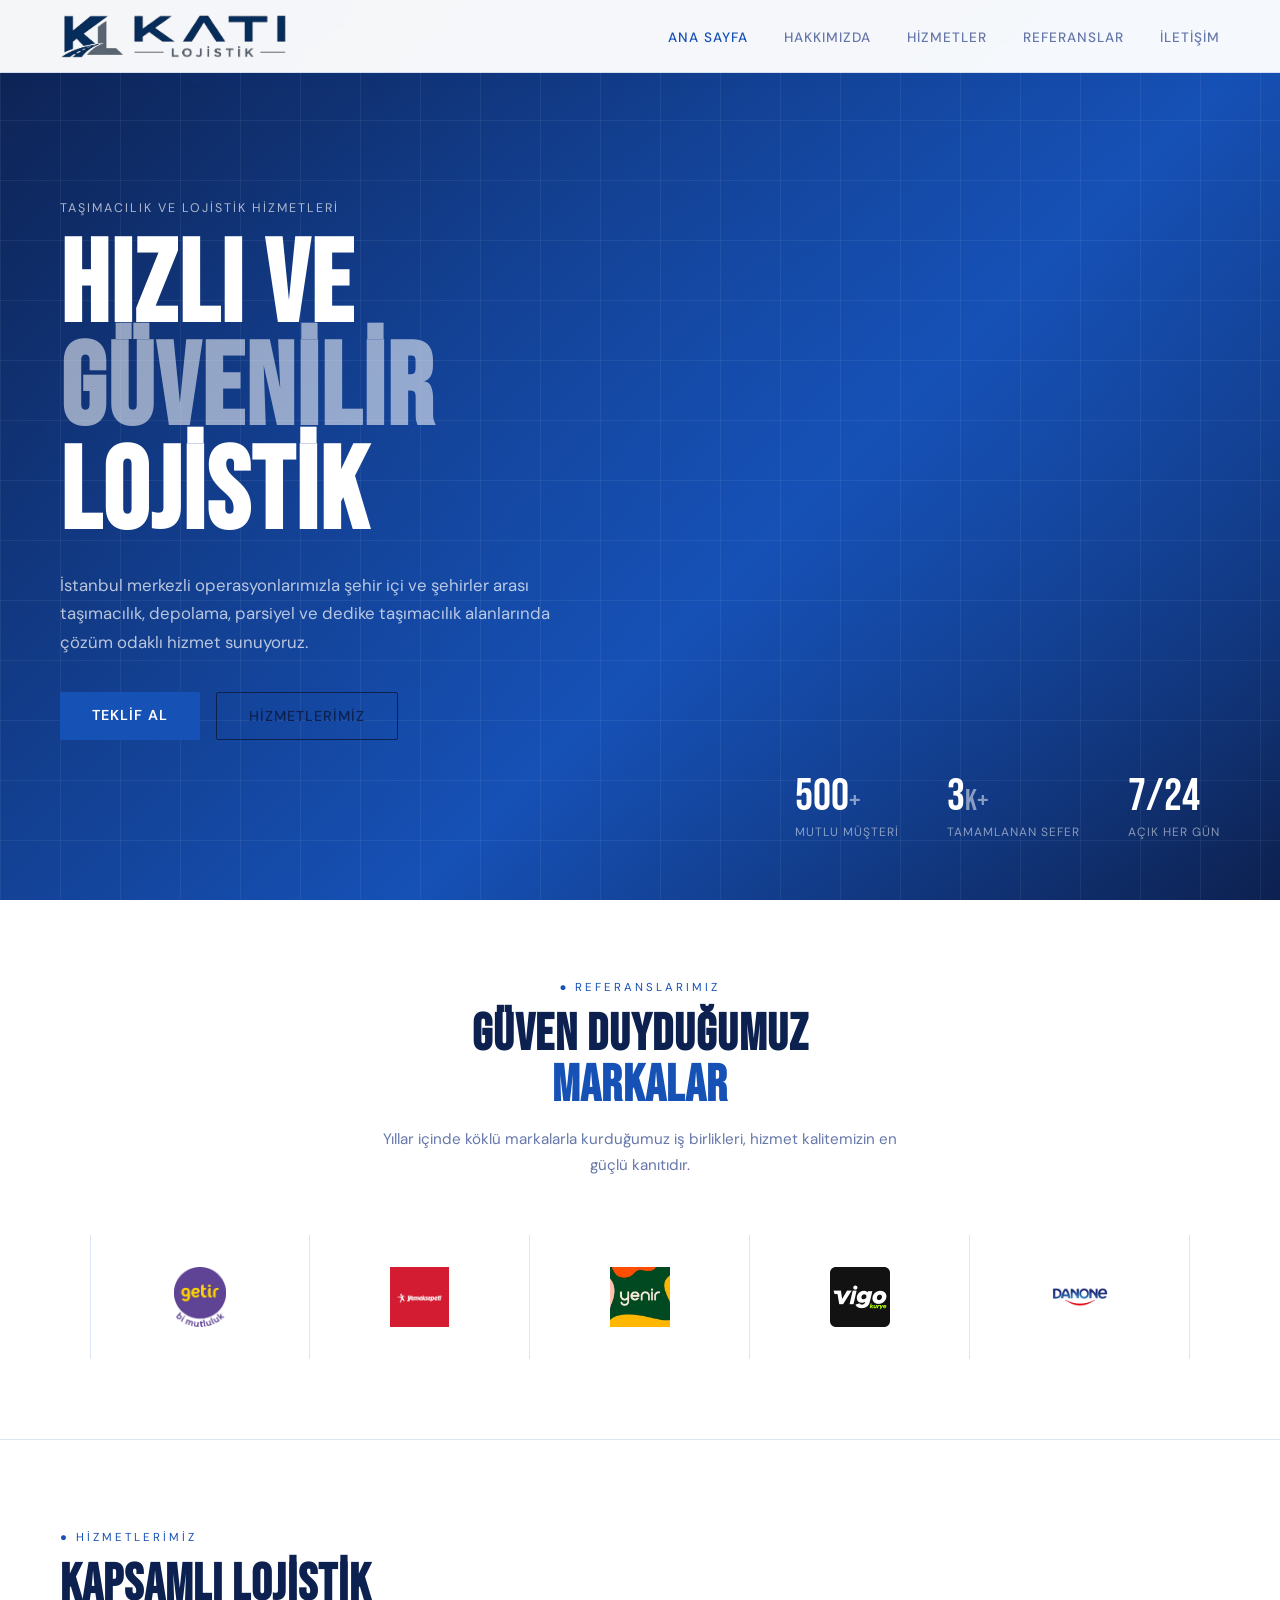
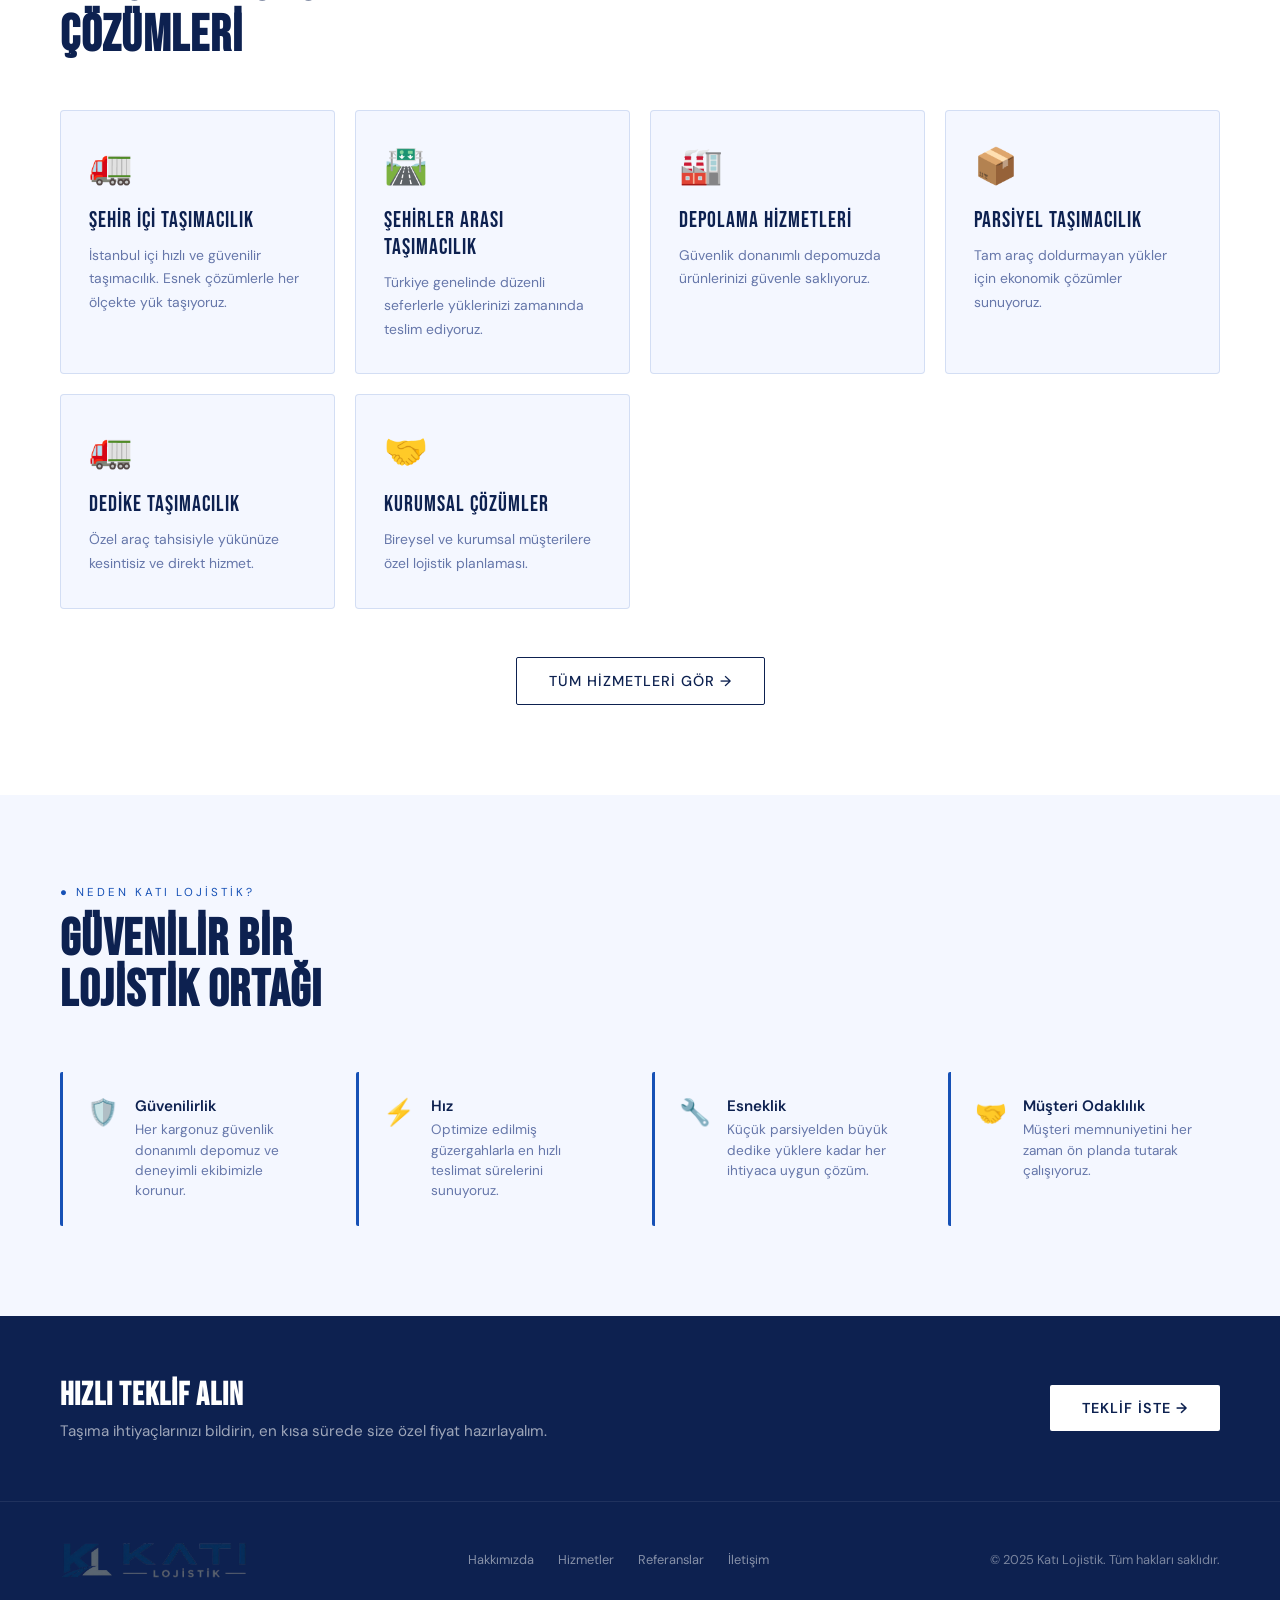
==== commit e88f7895: "Update index.html" ====
--- a/index.html
+++ b/index.html
@@ -82,7 +82,7 @@
       <div class="hero-bg"></div>
       <div class="hero-grid"></div>
       <div class="hero-content">
-        <div class="hero-tag">🚛 Taşımacılık ve Lojistik Hizmetleri</div>
+        <div class="hero-tag">Taşımacılık ve Lojistik Hizmetleri</div>
         <h1>HIZLI VE<br /><em>GÜVENİLİR</em><br />LOJİSTİK</h1>
         <p class="hero-sub">
           İstanbul merkezli operasyonlarımızla şehir içi ve şehirler arası
@@ -141,7 +141,7 @@
       <h2>KAPSAMLI LOJİSTİK<br />ÇÖZÜMLERİ</h2>
       <div class="services-grid">
         <a href="hizmetler.html#sehir-ici" class="service-card fade-up">
-         
+          <div class="service-icon">🚛</div>
           <div class="service-title">Şehir İçi Taşımacılık</div>
           <div class="service-desc">
             İstanbul içi hızlı ve güvenilir taşımacılık. Esnek çözümlerle her
